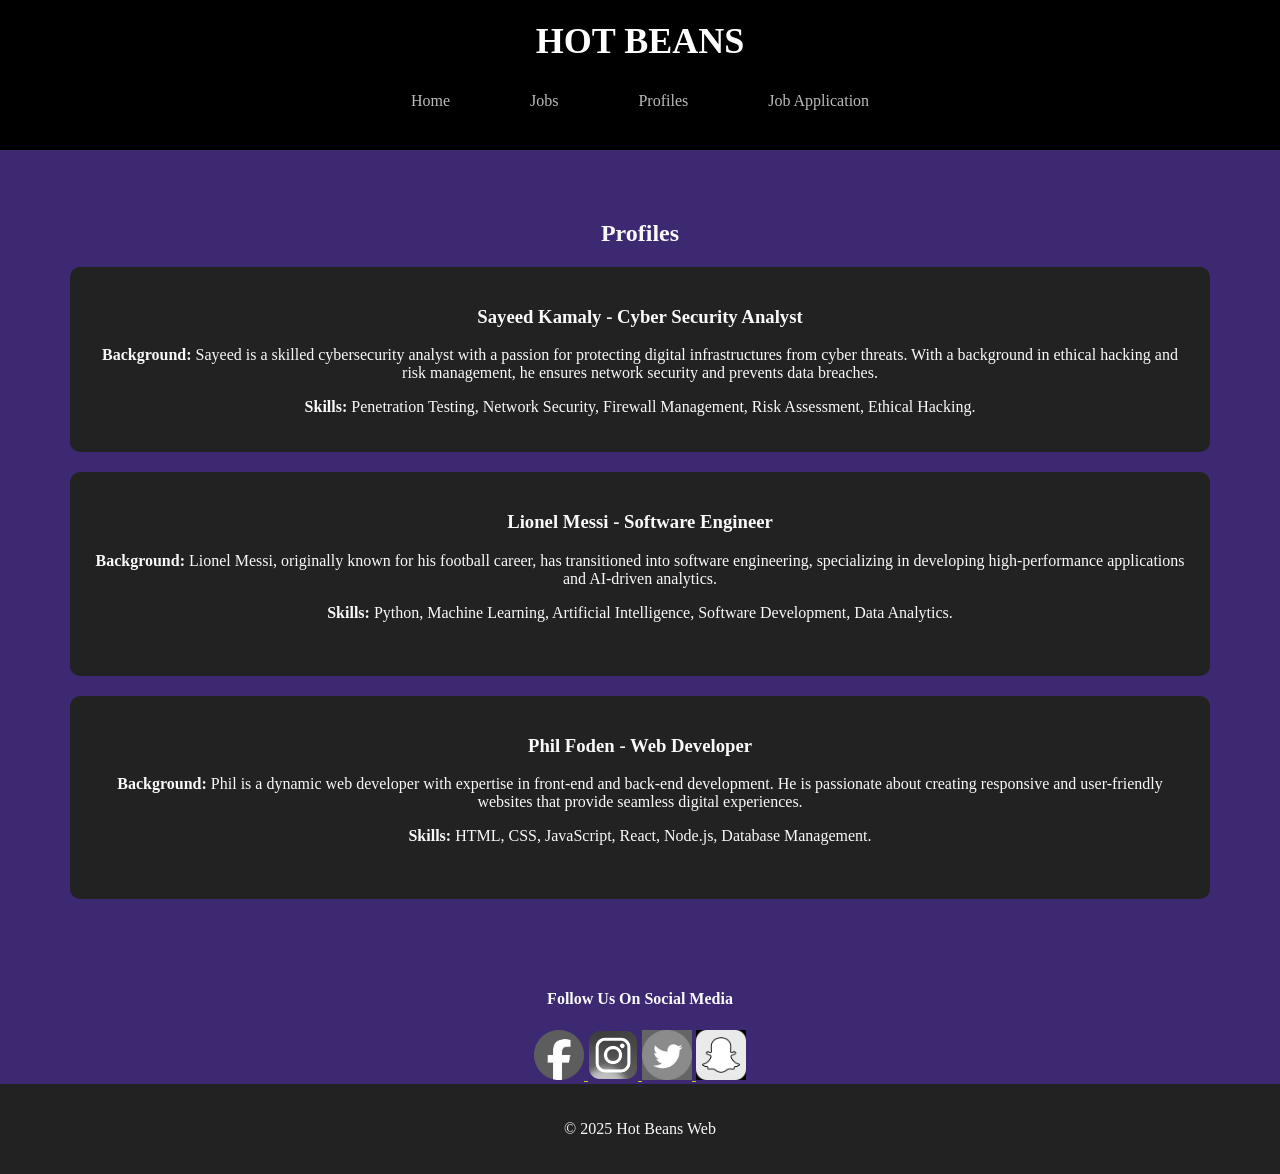
==== profile.html @ ab8ac4dd "Add files via upload" ====
<!DOCTYPE html>
<!-- saved from url=(0094)file:///O:/LEVEL%203%20YR%201/ANDRE%20Level%203%20unit%206/A2/Untitled%20wb-1.html#application -->
<html lang="en"><head><meta http-equiv="Content-Type" content="text/html; charset=UTF-8">
    
    <meta name="viewport" content="width=device-width, initial-scale=1.0">
    <title>Hot Beans</title>
    <link rel="stylesheet" href="file:///O:/LEVEL%203%20YR%201/ANDRE%20Level%203%20unit%206/A2/styles.css">
    <link rel="stylesheet" href="style.css">
    <script>
        document.addEventListener("DOMContentLoaded", function() {
            document.querySelector(".btn").addEventListener("click", function() {
                document.querySelector("#application-form").scrollIntoView({ behavior: "smooth" });
            });
        });
    </script>
</head>
<body>
    <header>
        <div class="logo">Hot Beans</div>
        <nav class="navigation">
            <ul>
                <li><a href="index.html">Home</a></li>
                <li><a href="jobs.html">Jobs</a></li>
                <li><a href="profile.html">Profiles</a></li>
                <li><a href="job application.html">Job Application</a></li>
            </ul>
        </nav>
    </header>  
      <section id="profiles" class="content">
        <h2>Profiles</h2>
        
        <div class="profile">
            <h3>Sayeed Kamaly - Cyber Security Analyst</h3>
            <p><strong>Background:</strong> Sayeed is a skilled cybersecurity analyst with a passion for protecting digital infrastructures from cyber threats. With a background in ethical hacking and risk management, he ensures network security and prevents data breaches.</p>
            <p><strong>Skills:</strong> Penetration Testing, Network Security, Firewall Management, Risk Assessment, Ethical Hacking.</p>
        </div>
        
        <div class="profile">
            <h3>Lionel Messi - Software Engineer</h3>
            <p><strong>Background:</strong> Lionel Messi, originally known for his football career, has transitioned into software engineering, specializing in developing high-performance applications and AI-driven analytics.</p>
            <p><strong>Skills:</strong> Python, Machine Learning, Artificial Intelligence, Software Development, Data Analytics.</p>
            <img src="./Hot Beans_files/messi image with suit.jpg" width="20%" alt="">
        </div>
        
        <div class="profile">
            <h3>Phil Foden - Web Developer</h3>
            <p><strong>Background:</strong> Phil is a dynamic web developer with expertise in front-end and back-end development. He is passionate about creating responsive and user-friendly websites that provide seamless digital experiences.</p>
            <p><strong>Skills:</strong> HTML, CSS, JavaScript, React, Node.js, Database Management.</p>
            <img src="./Hot Beans_files/Phil Foden.jpeg" width="25%" alt="">
        </div>
    </section>

    <div class="container text-center mb-3">
        <h4 class="text-primary">Follow Us On Social Media</h4>
    </div>
    
    <div class="d-flex justify-content-center gap-3">
        <a href="https://facebook.com" target="_blank">
            <img src="images/og facebook icon.png" alt="">
        </a>
        <a href="https://instagram.com" target="_blank">
            <img src="images/og insta icon.png" alt="">
        </a>
        <a href="https://twitter.com" target="_blank">
            <img src="images/og twitter icon.jpg" alt="">
        </a>
        <a href="https://snapchat.com" target="_blank">
            <img src="images/ssnappp.png" alt="">
        </a>
        

    </div>
    
    <footer>
        <p>© 2025 Hot Beans Web</p>
    </footer>


</body></html>
---- style.css ----
body {
            font-family: 'Times New Roman', serif;
            background-color: #3c2972;
            color: rgb(249, 249, 250);
            margin: 0;
            padding: 0;
            text-align: center;
        }
        header {
            background-color: #000;
            padding: 20px;
        }
        .logo {
            font-size: 36px;
            font-weight: bold;
            text-transform: uppercase;
        }
        nav ul {
            list-style: none;
            padding: 0;
        }
        nav ul li {
            display: inline;
            margin: 0 15px;
        }
        .navigation ul li a {
            color: #bbb;
            text-decoration: none;
            justify-content: center;
        }
        .hero {
            display: flex;
            flex-direction: column;
            justify-content: center;
            align-items: center;
        }
        .hero img {
            width: 80%;
            max-height: 500px;
            object-fit: cover;
            border-radius: 10px;
        }
        .hero-text {
            max-width: 80%;
            margin-top: 20px;
            font-size: 18px;
        }
        .btn {
            background-color: #444;
            color: white;
            padding: 10px 20px;
            border: none;
            text-transform: uppercase;
            font-size: 18px;
            cursor: pointer;
        }
        .content {
            padding: 50px;
        }
        .job-listing, .profile, .application-form {
    background-color: #222;
    padding: 20px;
    margin: 20px;
    border-radius: 10px;
    text-align: center;
        }
        footer {
            background-color: #222;
            padding: 20px;
        }
        form {
            display: flex;
            flex-direction: column;
            align-items: center;
        }
        label, input, select, textarea {
            width: 80%;
            max-width: 500px;
            margin: 10px 0;
            padding: 10px;
            font-size: 16px;
        }
        input[type="submit"] {
            background-color: #0c0c0c;
            color: white;
            border: none;
            cursor: pointer;
            text-transform: uppercase;
        }
/* Style for the header */
header {
    display: flex;
    flex-direction: column; /* Stack elements vertically */
    align-items: center; /* Center items horizontally */
    text-align: center;
    width: 100%;
    background: black;
    padding: 20px 0;
}

/* Style for the logo/title */
.logo {
    font-size: 36px;
    font-weight: bold;
    text-transform: uppercase;
    color: white;
    margin-bottom: 10px; /* Adds space between the title and navbar */
}

/* Style for the navbar */
nav {
    width: 80%;
    display: flex;
    justify-content: center;
}

nav ul {
    list-style-type: none;
    padding: 0;
    margin: 0;
    display: flex;
    justify-content: center;
}

nav ul li {
    position: relative;
    padding: 10px;
}

nav ul li a {
    color: white;
    text-decoration: none;
    padding: 10px 15px;
    display: block;
}

/* Dropdown menu styles */
.dropdown-content {
    display: none;
    position: absolute;
    top: 100%;
    left: 0;
    background: white;
    min-width: 200px;
    box-shadow: 0px 4px 6px rgba(0,0,0,0.2);
    padding: 0;
}

.dropdown-content li {
    list-style: none;
}

.dropdown-content a {
    color: black;
    padding: 10px;
    display: block;
}

.dropdown:hover .dropdown-content {
    display: block;
}

.dropbtn {
    cursor: pointer;
}

.course-category{max-width: 600px;
    text-align: center;
    margin: 20px auto;


}

.textbottom{
    margin: 90px auto;
}

    a {
        color: rgb(195, 214, 21)
    }

    a:visited {
        color: yellow;
    }

    a:hover{
        color:rgb(16, 239, 255)
    }

    a:active {
        color:rgb(25, 240, 25)
    }


 .d-flex.justify-content-center.gap-3 a img {
        width: 50px;  /* Smaller icon size */
        height: 50px; /* Keep it square */
        filter: grayscale(100%);  /* Black & white effect */
        transition: transform 0.3s ease-in-out, filter 0.3s ease-in-out;
    }
    
    .d-flex.justify-content-center.gap-3 a img:hover {
        transform: scale(1.1);  /* Slight zoom effect */
        filter: grayscale(0%);  /* Restore color on hover */
    }

.container.text-center.my-5{
    text-align: center;
    margin-top: 50px;
}

.homelogo{
    width: 600px;

}
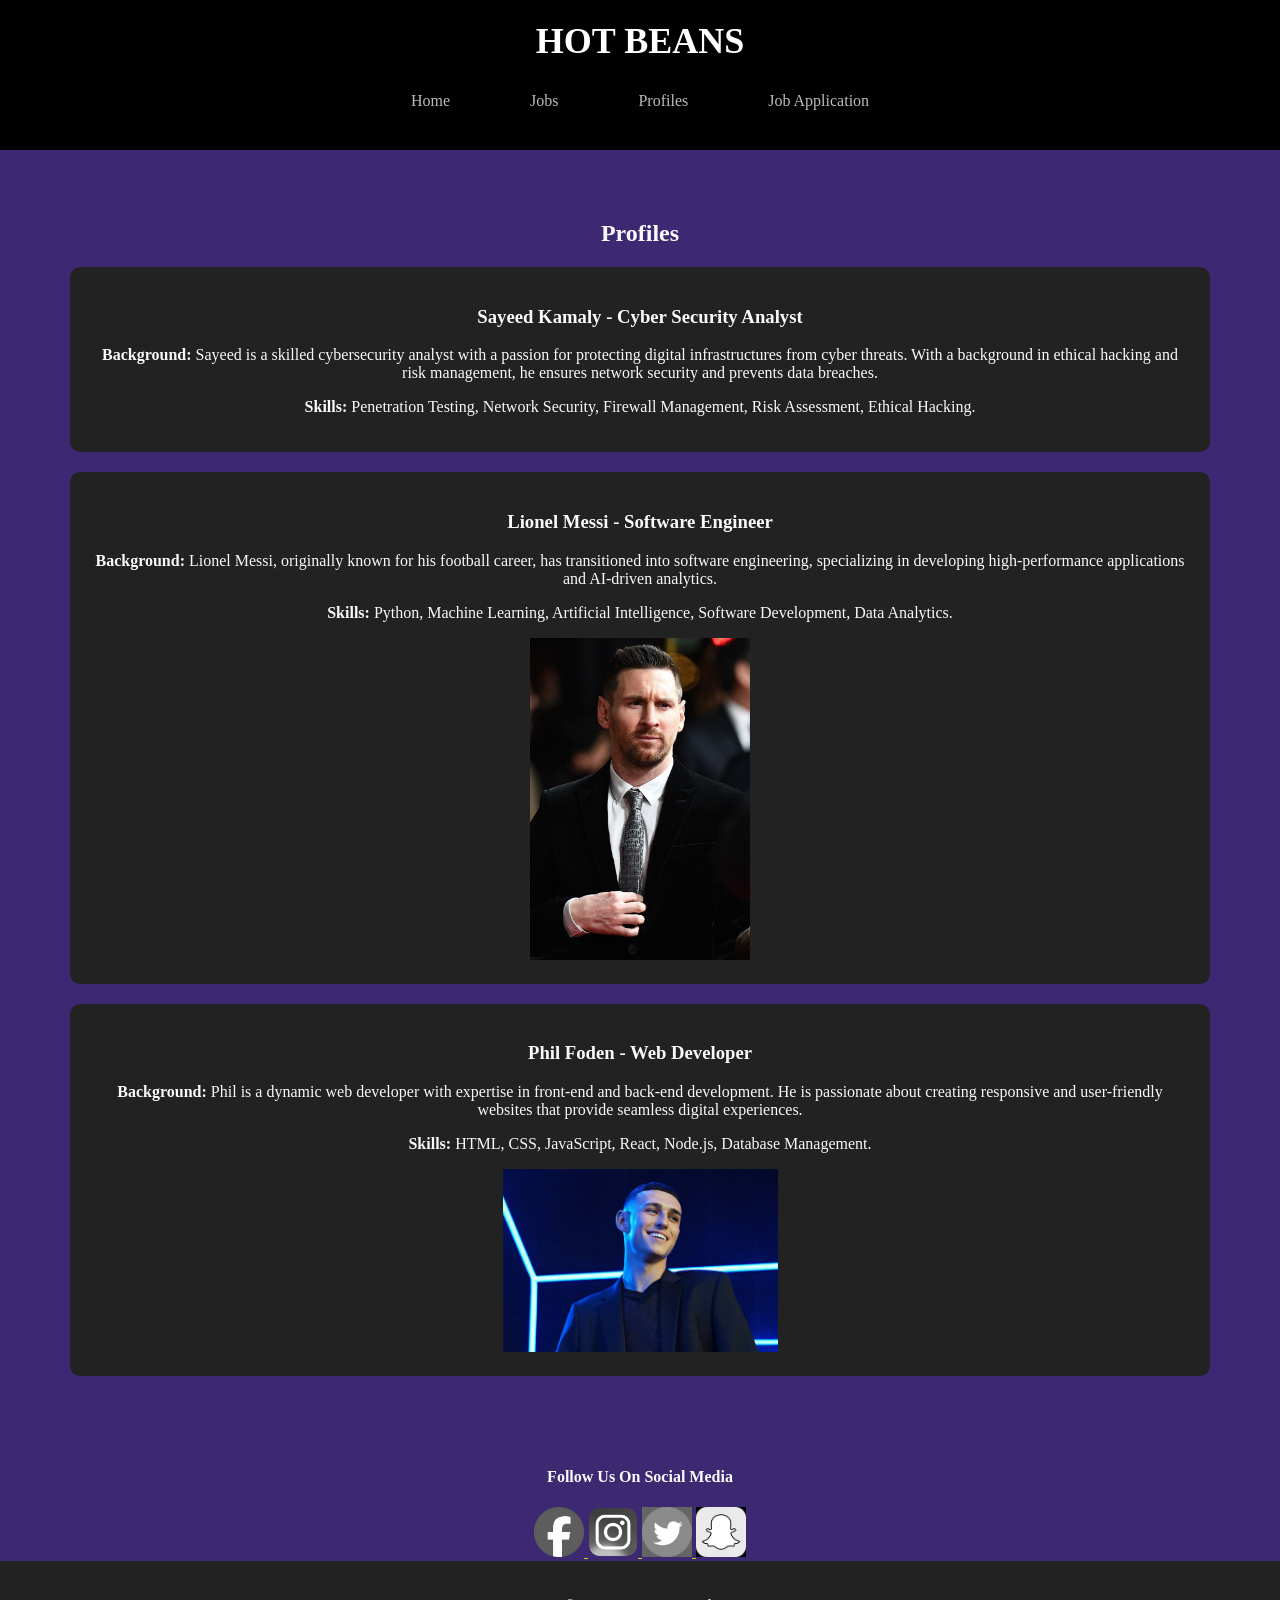
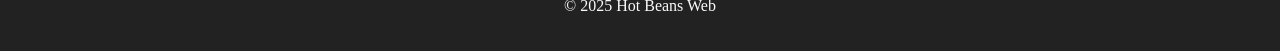
==== commit 22a4f48c: "Update profile.html" ====
--- a/profile.html
+++ b/profile.html
@@ -39,14 +39,14 @@
             <h3>Lionel Messi - Software Engineer</h3>
             <p><strong>Background:</strong> Lionel Messi, originally known for his football career, has transitioned into software engineering, specializing in developing high-performance applications and AI-driven analytics.</p>
             <p><strong>Skills:</strong> Python, Machine Learning, Artificial Intelligence, Software Development, Data Analytics.</p>
-            <img src="./Hot Beans_files/messi image with suit.jpg" width="20%" alt="">
+            <img src="images/messi image with suit.jpg" width="20%" alt="">
         </div>
         
         <div class="profile">
             <h3>Phil Foden - Web Developer</h3>
             <p><strong>Background:</strong> Phil is a dynamic web developer with expertise in front-end and back-end development. He is passionate about creating responsive and user-friendly websites that provide seamless digital experiences.</p>
             <p><strong>Skills:</strong> HTML, CSS, JavaScript, React, Node.js, Database Management.</p>
-            <img src="./Hot Beans_files/Phil Foden.jpeg" width="25%" alt="">
+            <img src="images/Phil Foden.jpeg" width="25%" alt="">
         </div>
     </section>
 
@@ -76,4 +76,4 @@
     </footer>
 
 
-</body></html>+</body></html>
